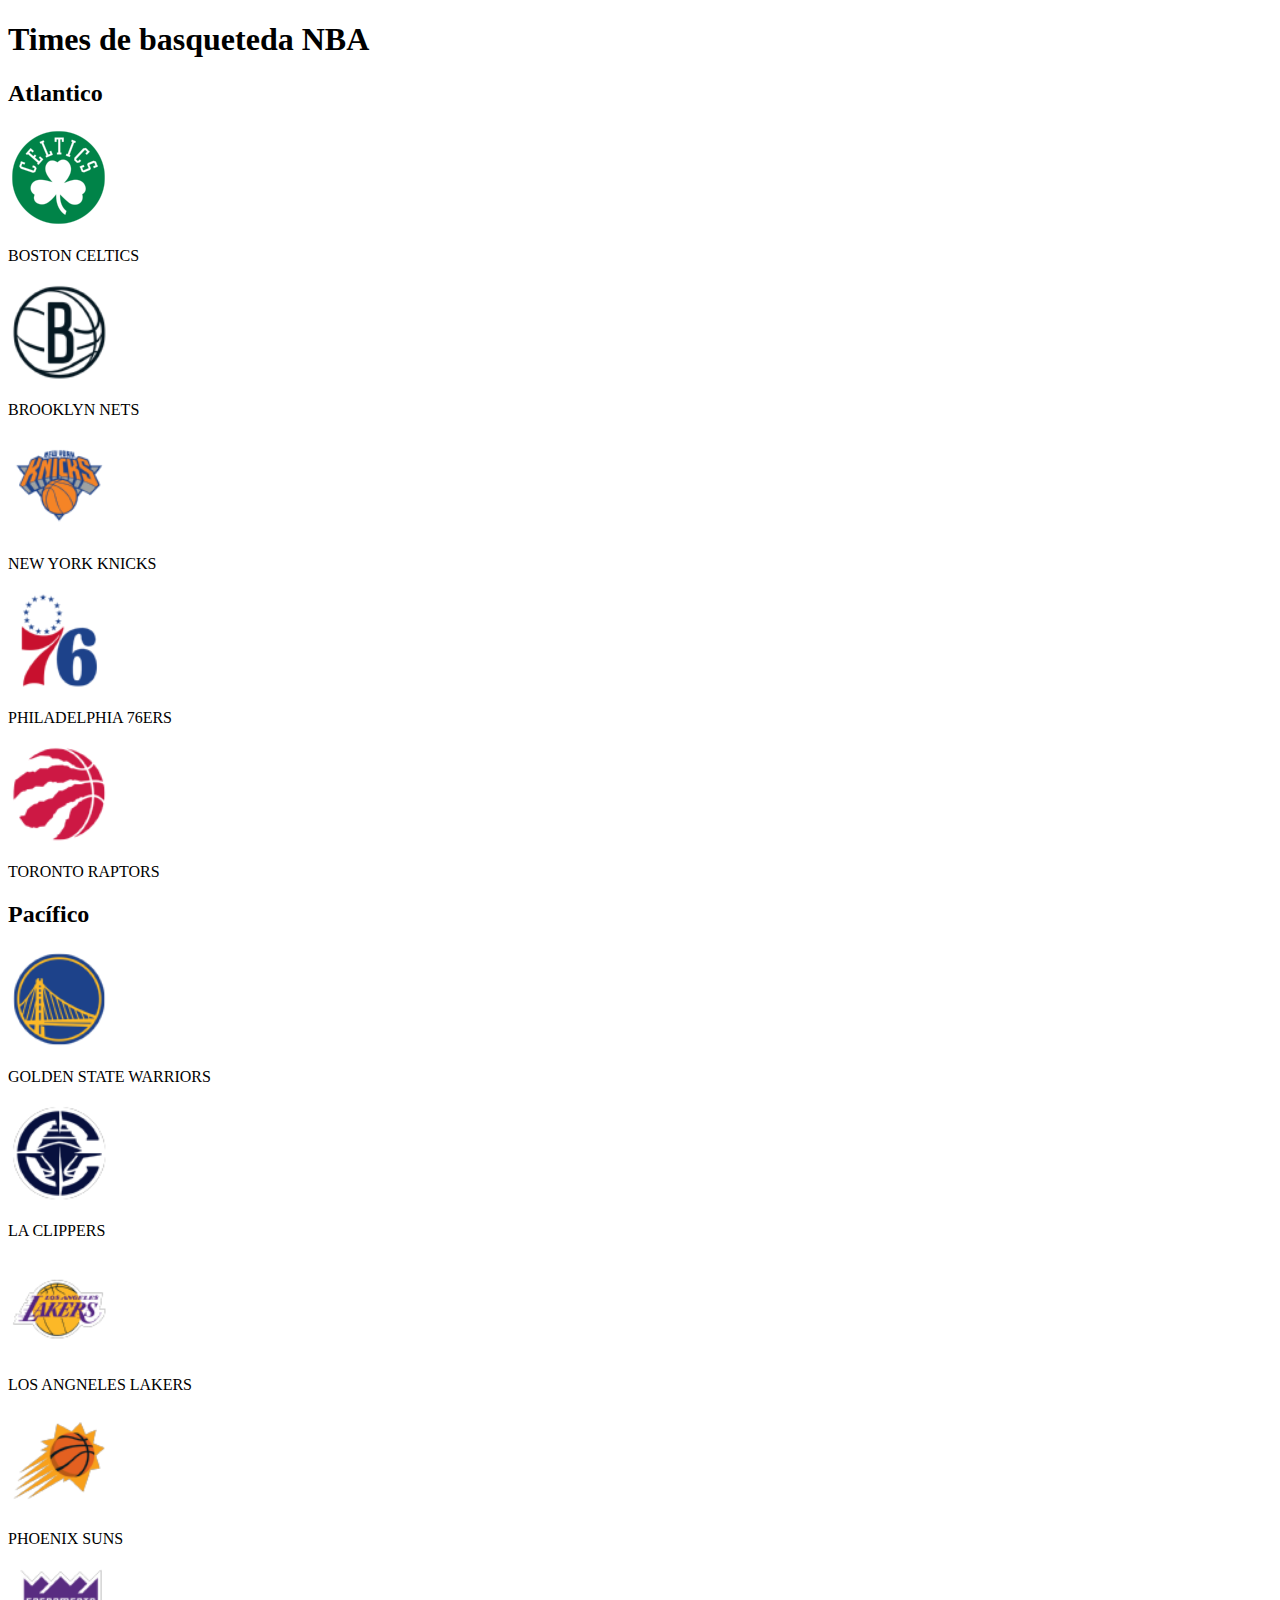
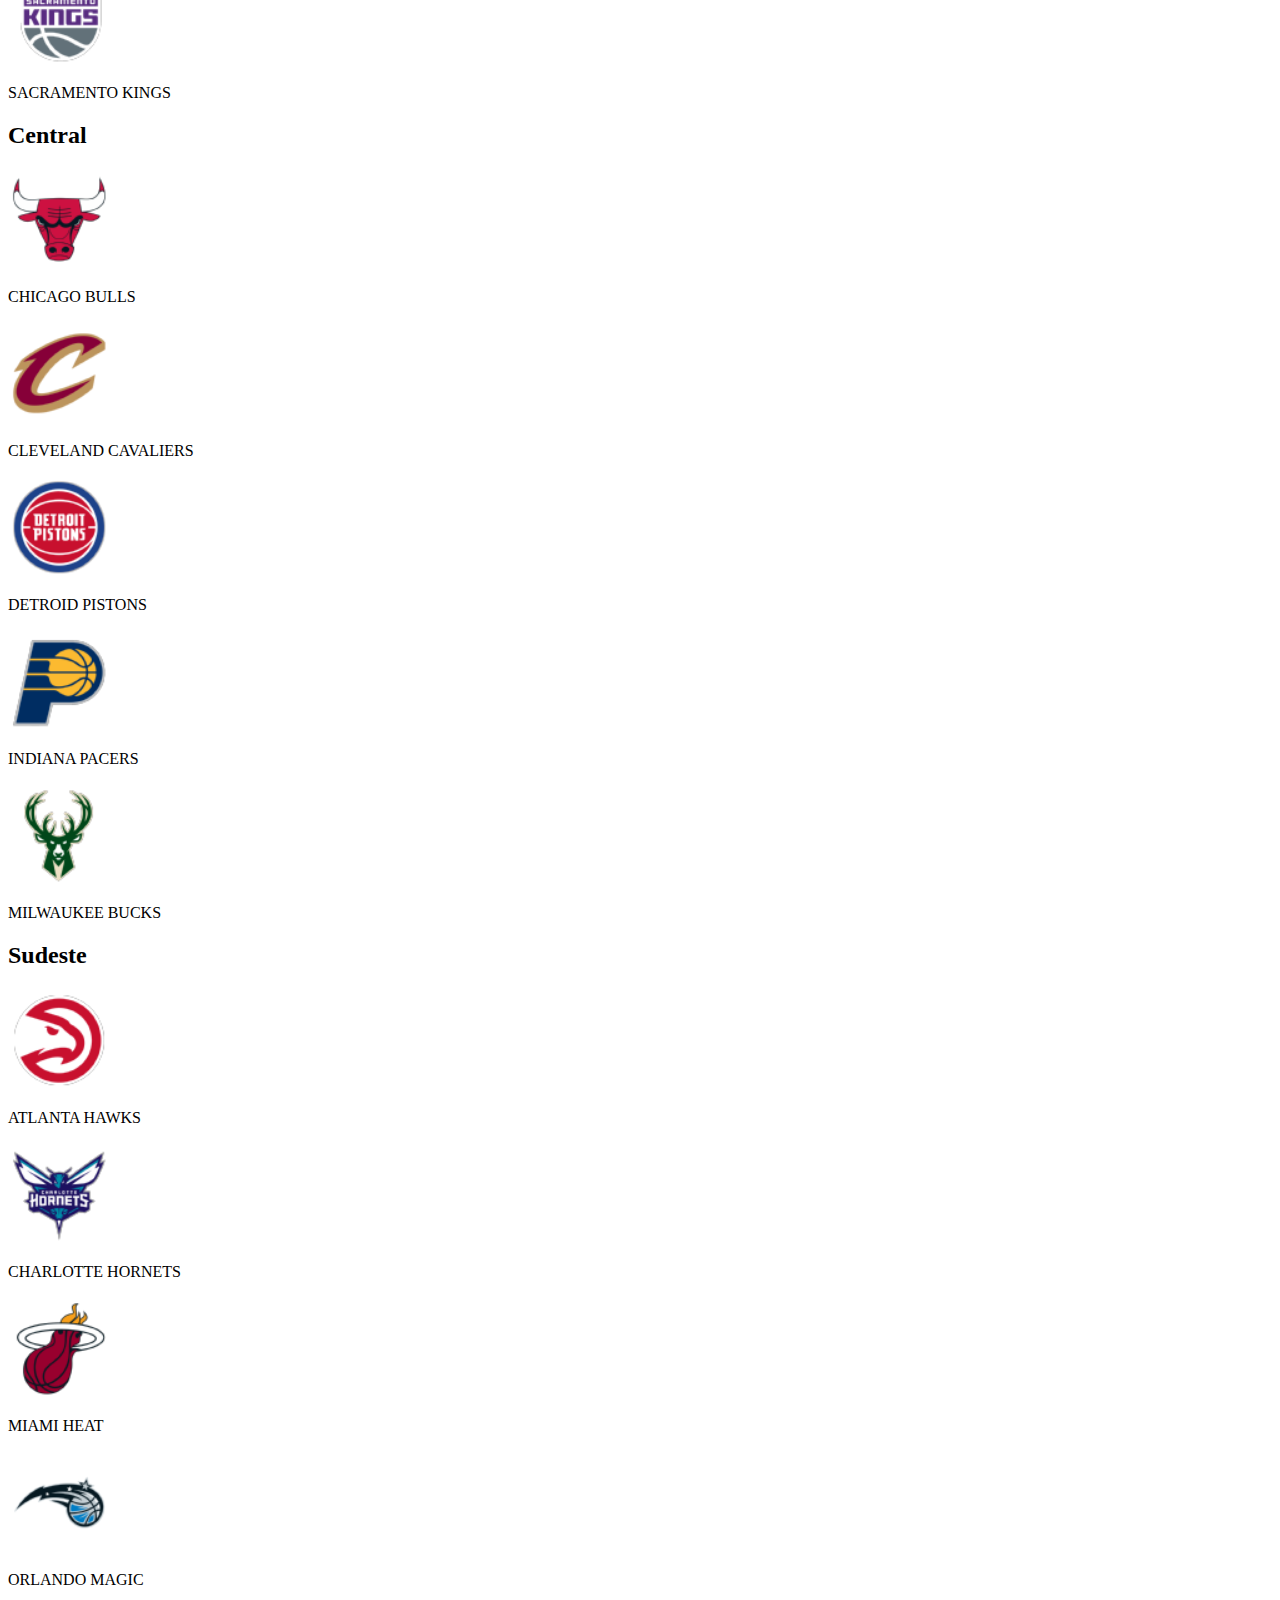
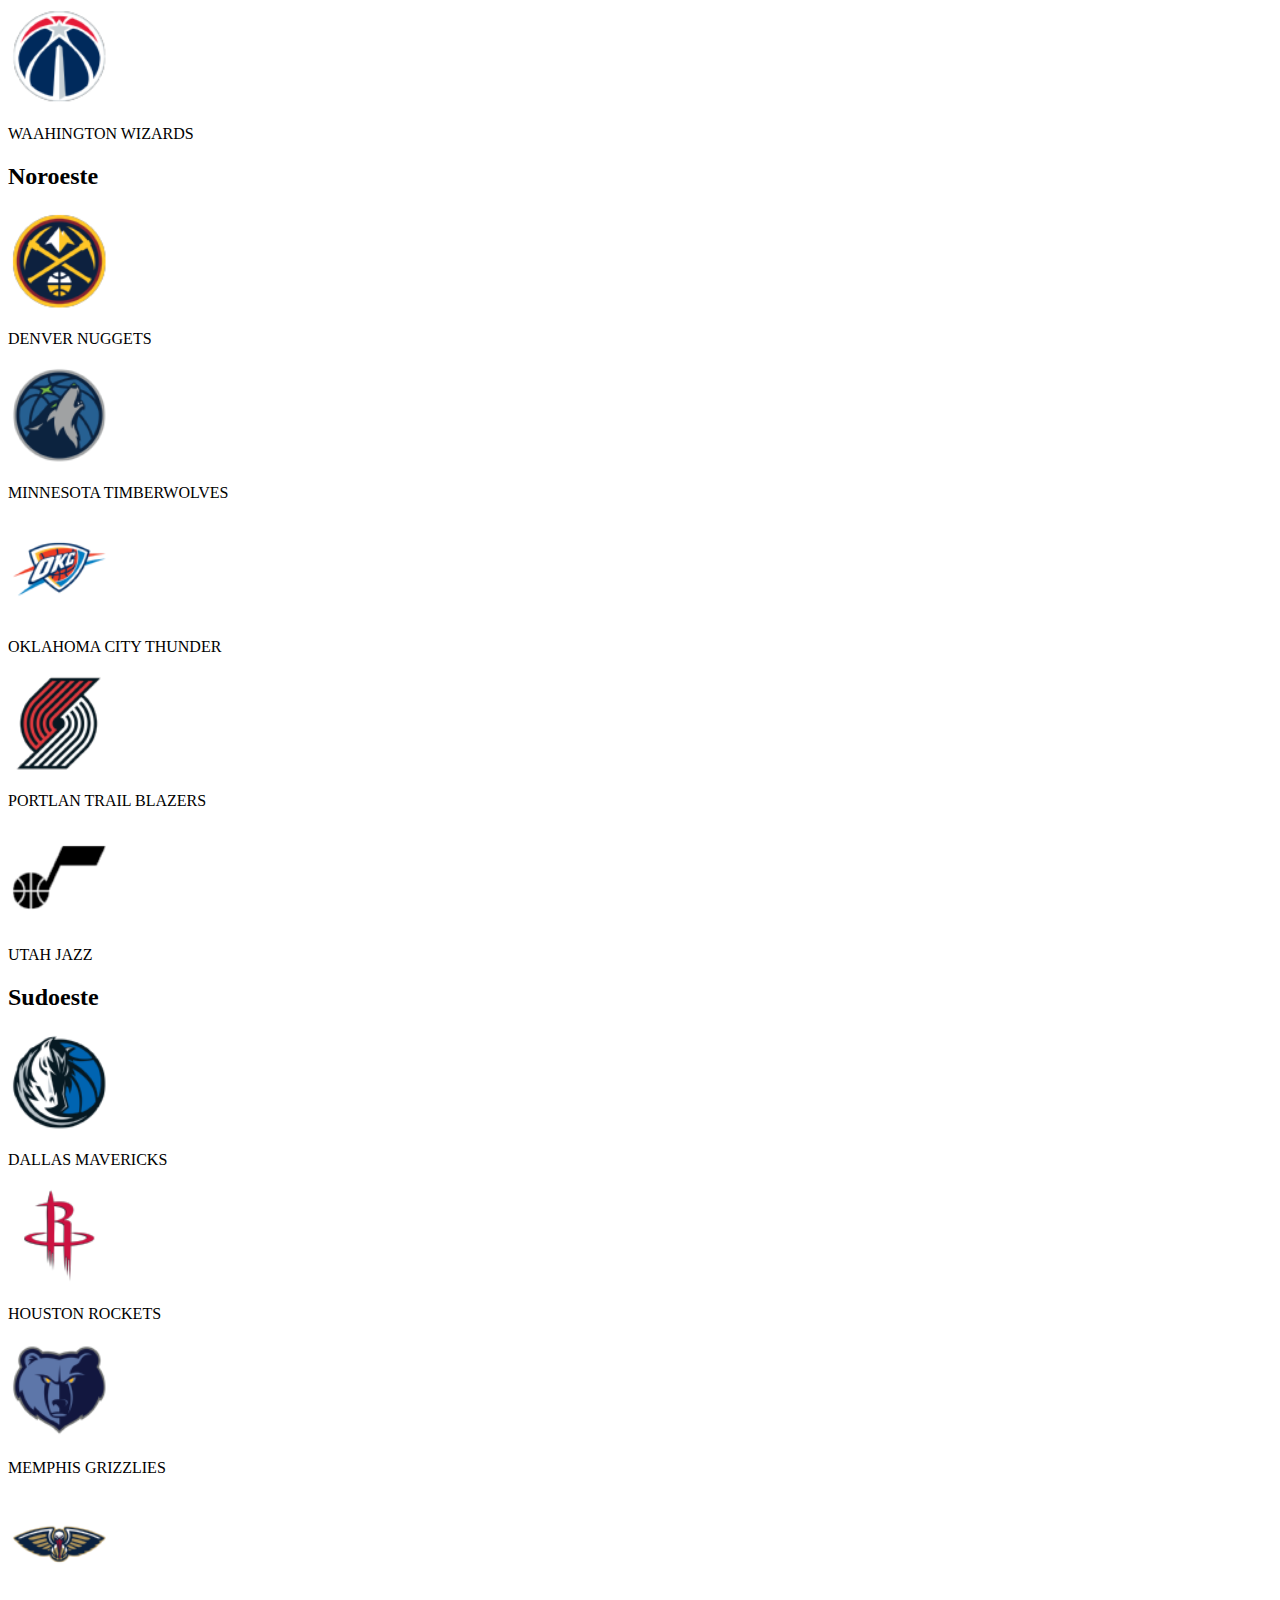
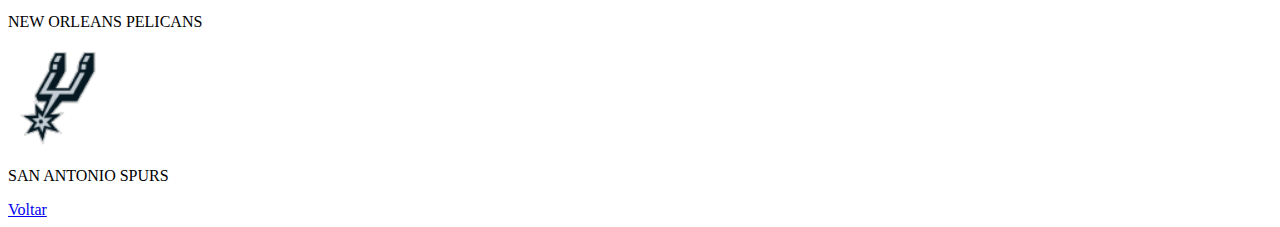
==== bonus.html @ 7dab4310 "Add files via upload" ====
<!DOCTYPE html>
<html lang="pt-br">

<head>
    <meta charset="UTF-8">
    <meta name="viewport" content="width=device-width, initial-scale=1.0">
    <title>Times da NBA</title>
    <link rel="stylesheet" href=".css/style.css">
</head>

<body>
    <h1>Times de basqueteda NBA</h1>
    
    <main class="box2">

        <section class="time">

<h2>Atlantico</h2>



            <img src="img/seltics.png" alt="Boston Celtics" width="100px" height="100px">
            <p>BOSTON CELTICS</p>
            
            <img src="img/bas.png" alt="" width="100px" height="100px">
            <p>BROOKLYN NETS</p>

            <img src="img/i.png" alt="" width="100px" height="100px">
            <p>NEW YORK KNICKS</p>

            <img src="img/i (1).png" alt="" width="100px" height="100px">
            <p>PHILADELPHIA 76ERS</p>

            <img src="img/i (2).png" alt="" width="100px" height="100px">
            <p>TORONTO RAPTORS</p>
        </section>

        <section class="time">
            <h2>Pacífico</h2>
            <img src="img/i (3).png" alt="" width="100px" height="100px">
            <p>GOLDEN STATE WARRIORS</p>

            <img src="img/i (4).png" alt="" width="100px" height="100px">
            <p>LA CLIPPERS</p>


            <img src="img/i (5).png" alt="" width="100px" height="100px">
            <p>LOS ANGNELES LAKERS</p>

            <img src="img/i (6).png" alt="" width="100px" height="100px">
            <p>PHOENIX SUNS</p>


            <img src="img/i (7).png" alt="" width="100px" height="100px">
            <p>SACRAMENTO KINGS</p>
        </section>


        <section class="time">
            <h2>Central</h2>

            <img src="img/i (29).png" alt="" width="100px" height="100px">
            <p>CHICAGO BULLS</p>

            <img src="img/i (9).png" alt="" width="100px" height="100px">
            <p>CLEVELAND CAVALIERS</p>

            <img src="img/i (10).png" alt="" width="100px" height="100px">
            <p>DETROID PISTONS</p>

            <img src="img/i (11).png" alt="" width="100px" height="100px">
            <p>INDIANA PACERS</p>

            <img src="img/i (12).png" alt="" width="100px" height="100px">
            <p>MILWAUKEE BUCKS</p>
        </section>


        <section class="time">
            <h2>Sudeste</h2>

            <img src="img/i (13).png" alt="" width="100px" height="100px">
            <p>ATLANTA HAWKS</p>

            <img src="img/i (14).png" alt="" width="100px" height="100px">
            <p>CHARLOTTE HORNETS</p>

            <img src="img/i (15).png" alt="" width="100px" height="100px">
            <p>MIAMI HEAT</p>

            <img src="img/i (16).png" alt="" width="100px" height="100px">
            <p>ORLANDO MAGIC</p>

            <img src="img/i (17).png" alt="" width="100px" height="100px">
            <p>WAAHINGTON WIZARDS</p>
        </section>

        <section class="time">
            <h2>Noroeste</h2>

            <img src="img/i (18).png" alt="" width="100px" height="100px">
            <p>DENVER NUGGETS</p>

            <img src="img/i (19).png" alt="" width="100px" height="100px">
            <p>MINNESOTA TIMBERWOLVES</p>

            <img src="img/i (20).png" alt="" width="100px" height="100px">
            <p>OKLAHOMA CITY THUNDER</p>

            <img src="img/i (30).png" alt="" width="100px" height="100px">
            <p>PORTLAN TRAIL BLAZERS</p>

            <img src="img/i (31).png" alt="" width="100px" height="100px">
            <p>UTAH JAZZ</p>
        </section>

        <section class="time">
            <h2>Sudoeste</h2>

            <img src="img/i (24).png" alt="" width="100px" height="100px">
            <p>DALLAS MAVERICKS</p>

            <img src="img/i (25).png" alt="" width="100px" height="100px">
            <p>HOUSTON ROCKETS</p>

            <img src="img/i (26).png" alt="" width="100px" height="100px">
            <p>MEMPHIS GRIZZLIES</p>

            <img src="img/i (27).png" alt="" width="100px" height="100px">
            <p>NEW ORLEANS PELICANS</p>

            <img src="img/i (28).png" alt="" width="100px" height="100px">
            <p>SAN ANTONIO SPURS</p>
        </section>






    </main>
    <li><a href="index.html">Voltar</a></li>
</body>

</html>
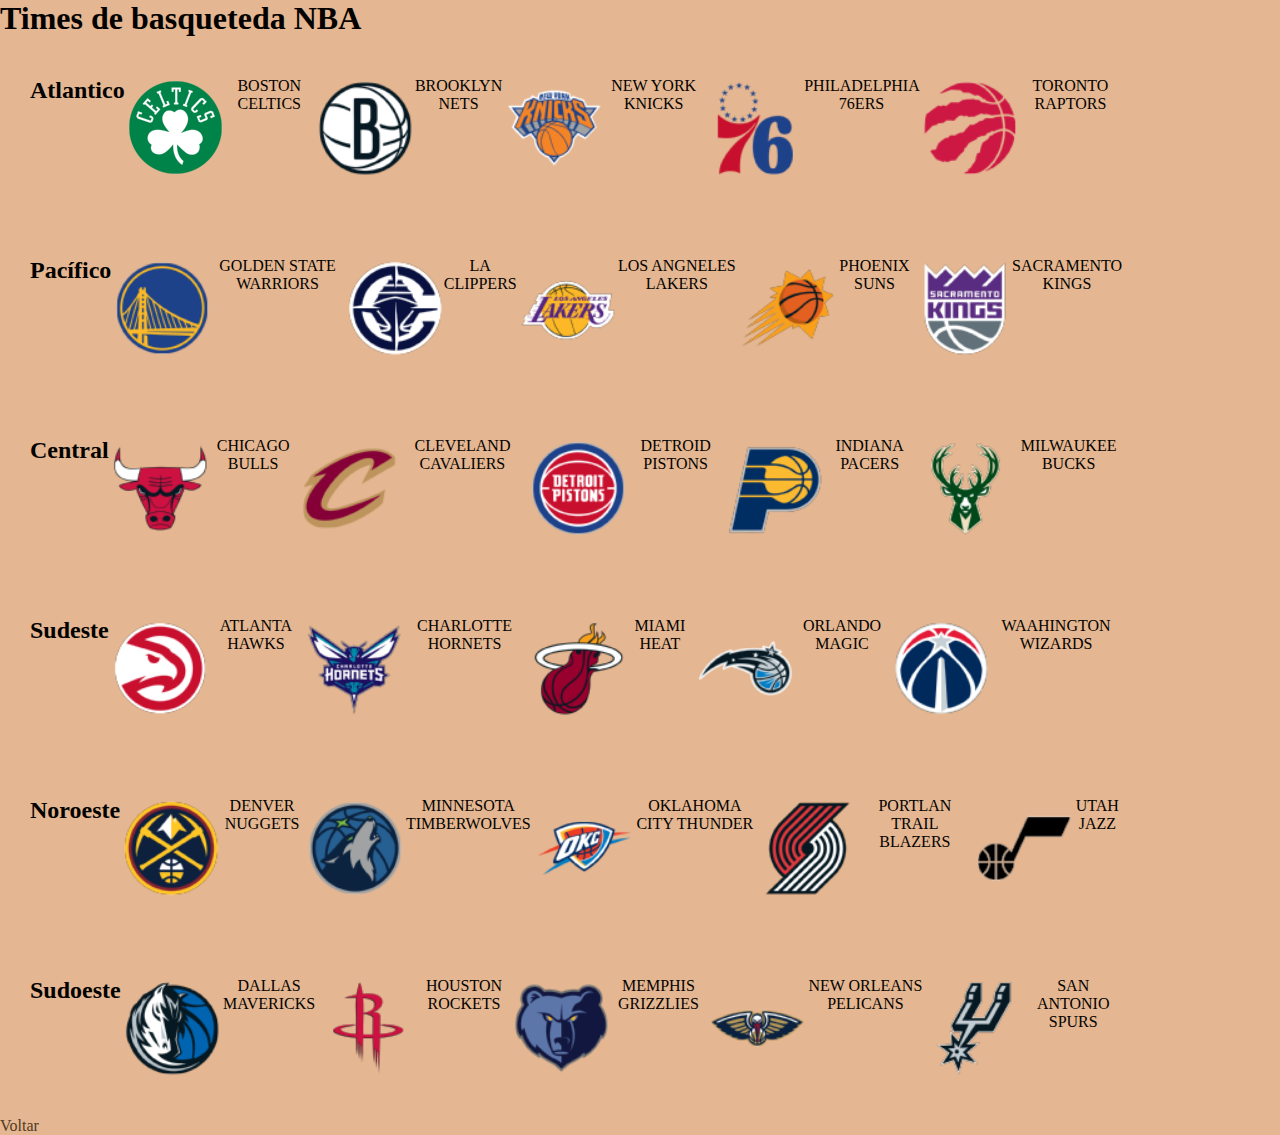
==== commit 6e3ecc7c: "Add files via upload" ====
--- a/bonus.html
+++ b/bonus.html
@@ -5,7 +5,7 @@
     <meta charset="UTF-8">
     <meta name="viewport" content="width=device-width, initial-scale=1.0">
     <title>Times da NBA</title>
-    <link rel="stylesheet" href=".css/style.css">
+    <link rel="stylesheet" href="css/style.css">
 </head>
 
 <body>
--- a/css/style.css
+++ b/css/style.css
@@ -0,0 +1,113 @@
+* {
+    margin: 0;
+    padding: 0;
+    box-sizing: border-box;
+    color: rgb(3, 2, 0);
+    border: 10px;
+}
+
+/* configuração do header*/
+
+header {
+    width: 100vw;
+    border: 1px solid rgb(0, 0, 0);
+    margin: 0px auto;
+    display: flex;
+    justify-content: space-around;
+    align-items: center;
+    background-color: rgb(17, 16, 16);
+}
+
+
+nav ul {
+    display: flex;
+    justify-content: space-between;
+    gap: 100px;
+    width: 300px;
+}
+
+nav {
+    list-style: none;
+}
+
+nav ul li a {
+    text-decoration: none;
+}
+
+a {
+    text-decoration: none;
+    color: rgb(82, 59, 30);
+}
+
+body {
+    background-color: rgb(228, 182, 145);
+
+
+}
+
+.box {
+    width: 90vw;
+    height: auto;
+    margin: 10px auto;
+    padding: 15px;
+    display: flex;
+    flex-direction: column;
+
+}
+
+.box1 {
+    display: flex;
+    align-items: center;
+    justify-content: space-around;
+    
+}
+
+.box2 {
+    width: 50%;
+    display: flex;
+    justify-content: center;
+    align-items: center;
+    flex-direction: column;
+}
+
+.figura {
+    border: 1px solid rgb(223, 38, 38);
+    border-radius: 50%;
+    width: 150px;
+    height: 150px;
+    justify-content: space-around;
+}
+
+.box p {
+
+    text-align: justify;
+    text-indent: 15px;
+    margin: 10px auto;
+    padding: 20px;
+}
+
+.text {
+    margin-bottom: 30px;
+}
+
+.time {
+    text-align: center;
+    width: 90vw;
+    height: auto;
+    margin: 10px auto;
+    padding: 30px;
+    display: flex;
+   
+    
+}
+.geral p{
+    padding: 10px;
+    text-align: justify;
+    font-size: 1.2rem;
+    display: flex;
+    align-items: center;
+    justify-content: space-around;
+}
+
+
+/*fim do header*/